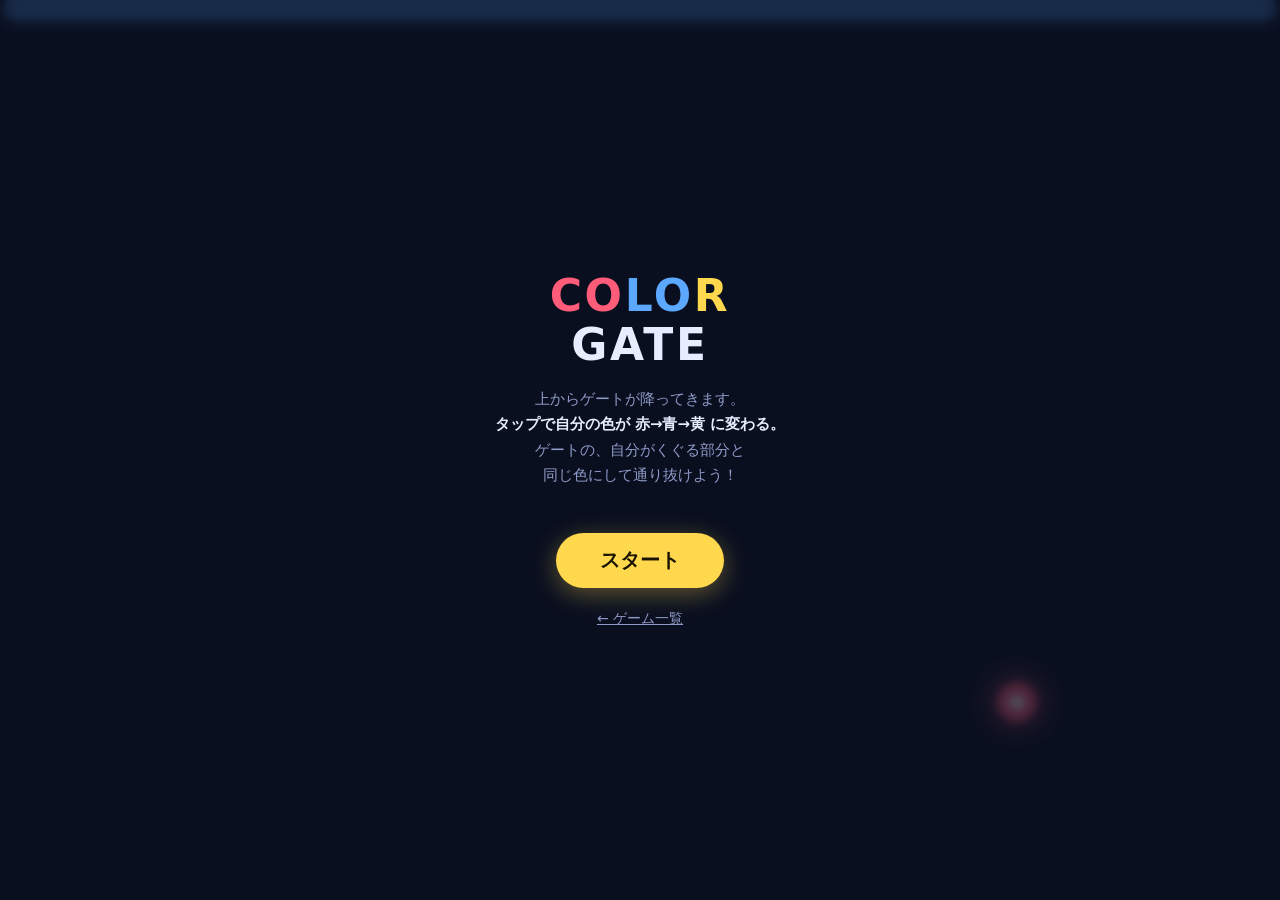
==== games/color-gate/index.html @ dcc230c2 "games: Color Gate を追加 Co-Authored-By: Claude Opus 5.5 <noreply@anthropic.com>" ====
<!doctype html>
<html lang="ja">
<head>
<meta charset="utf-8">
<meta name="viewport" content="width=device-width,initial-scale=1,maximum-scale=1,user-scalable=no,viewport-fit=cover">
<meta name="theme-color" content="#0b1020">
<meta name="apple-mobile-web-app-capable" content="yes">
<meta name="mobile-web-app-capable" content="yes">
<title>Color Gate</title>
<style>
  :root {
    --bg: #0b1020;
    --fg: #e8ecff;
    --muted: #8f9bc7;
    --accent: #ffd84d;
    --c0: #ff5c7a;
    --c1: #5ca8ff;
    --c2: #ffd84d;
  }
  html, body {
    margin: 0; height: 100%; background: var(--bg); overflow: hidden;
    overscroll-behavior: none;
  }
  body {
    touch-action: none; -webkit-user-select: none; user-select: none;
    -webkit-tap-highlight-color: transparent; -webkit-touch-callout: none;
    font-family: system-ui, -apple-system, "Hiragino Sans", "Noto Sans JP", sans-serif;
    color: var(--fg);
  }
  canvas { display: block; position: fixed; inset: 0; }
  #hud {
    position: fixed; left: 0; right: 0; top: 0;
    padding: calc(env(safe-area-inset-top) + 12px) 16px 0;
    display: flex; justify-content: space-between; align-items: baseline;
    pointer-events: none; font-weight: 800;
  }
  #score { font-size: 36px; font-variant-numeric: tabular-nums; }
  #bestHud { font-size: 14px; color: var(--muted); }
  #pauseBtn {
    position: fixed; right: 12px; bottom: calc(env(safe-area-inset-bottom) + 12px);
    width: 44px; height: 44px; border-radius: 50%; border: 1px solid rgba(255,255,255,.15);
    background: rgba(255,255,255,.06); color: var(--fg); font-size: 16px; font-weight: 800;
    padding: 0;
  }
  .overlay {
    position: fixed; inset: 0; display: flex; flex-direction: column;
    align-items: center; justify-content: center; gap: 14px; padding: 16px;
    text-align: center; background: rgba(11,16,32,.72);
    -webkit-backdrop-filter: blur(4px); backdrop-filter: blur(4px);
  }
  .hidden { display: none !important; }
  h1 { margin: 0; font-size: 44px; letter-spacing: .06em; line-height: 1.1; }
  h1 .r { color: var(--c0); } h1 .b { color: var(--c1); } h1 .y { color: var(--c2); }
  h2 { margin: 0; font-size: 32px; letter-spacing: .06em; }
  .how { color: var(--muted); font-size: 15px; line-height: 1.7; max-width: 320px; margin: 4px 0 8px; }
  .how b { color: var(--fg); }
  .big { font-size: 64px; font-weight: 900; line-height: 1; font-variant-numeric: tabular-nums; }
  .sub { color: var(--muted); font-size: 15px; }
  .record { color: var(--accent); font-weight: 800; font-size: 16px; letter-spacing: .1em; }
  button.main {
    font: inherit; font-size: 20px; font-weight: 800; padding: 14px 44px; margin-top: 8px;
    border: 0; border-radius: 999px; background: var(--accent); color: #1a1300;
    box-shadow: 0 6px 24px rgba(255,216,77,.35);
  }
  button.main:active { transform: scale(.96); }
  a.back { color: var(--muted); font-size: 14px; margin-top: 8px; }
</style>
</head>
<body>
<canvas id="c"></canvas>

<div id="hud" class="hidden">
  <div id="score">0</div>
  <div id="bestHud">BEST 0</div>
</div>
<button id="pauseBtn" class="hidden" aria-label="一時停止">II</button>

<div id="title" class="overlay">
  <h1><span class="r">CO</span><span class="b">LO</span><span class="y">R</span><br>GATE</h1>
  <p class="how">上からゲートが降ってきます。<br><b>タップで自分の色が 赤→青→黄 に変わる。</b><br>ゲートの、自分がくぐる部分と<br>同じ色にして通り抜けよう！</p>
  <div class="sub" id="bestTitle"></div>
  <button class="main" id="startBtn">スタート</button>
  <a class="back" href="../">← ゲーム一覧</a>
</div>

<div id="pause" class="overlay hidden">
  <h2>一時停止</h2>
  <button class="main" id="resumeBtn">つづける</button>
  <a class="back" href="../">← ゲーム一覧</a>
</div>

<div id="over" class="overlay hidden">
  <h2>GAME OVER</h2>
  <div class="big" id="finalScore">0</div>
  <div class="record hidden" id="newRecord">NEW RECORD!</div>
  <div class="sub" id="finalInfo"></div>
  <button class="main" id="retryBtn">もう一度</button>
  <a class="back" href="../">← ゲーム一覧</a>
</div>

<script>
(() => {
  const cv = document.getElementById('c');
  const ctx = cv.getContext('2d');
  const $ = id => document.getElementById(id);
  const TAU = Math.PI * 2;
  const COLORS = ['#ff5c7a', '#5ca8ff', '#ffd84d'];

  // ---------- 調整用パラメータ ----------
  const CFG = {
    speedBase: 150,   // ゲートの落下速度（U/秒）
    speedGain: 4,     // 1秒ごとに増える落下速度
    speedMax: 380,
    gapBase: 330,     // ゲート同士の間隔（U）
    gapMin: 190,
    gapShrink: 3,     // 1秒ごとに縮む間隔
    moveBase: 0.30,   // 自機の左右移動速度（画面幅/秒）
    moveGain: 0.006,
    moveMax: 0.65,
  };

  // ---------- 画面サイズ ----------
  let W, H, U, PY, PR;
  function resize() {
    const dpr = Math.min(window.devicePixelRatio || 1, 2);
    W = window.innerWidth; H = window.innerHeight;
    cv.width = Math.round(W * dpr); cv.height = Math.round(H * dpr);
    cv.style.width = W + 'px'; cv.style.height = H + 'px';
    ctx.setTransform(dpr, 0, 0, dpr, 0, 0);
    U = Math.min(W, H * 0.6) / 360; // 基準単位（スマホ縦で約1px）
    PY = H * 0.78;
    PR = 13 * U;
  }
  window.addEventListener('resize', resize);
  resize();

  // ---------- 保存 ----------
  let best = 0;
  try { best = Number(localStorage.getItem('color-gate-best')) || 0; } catch (e) {}
  function saveBest() { try { localStorage.setItem('color-gate-best', String(best)); } catch (e) {} }

  // ---------- 状態 ----------
  let state = 'title'; // title | play | dying | over | pause
  let t = 0, score = 0, shake = 0, flash = 0, dyingT = 0, nextGap = 0;
  const p = { x: 0.5, dir: 1, color: 0, trail: [] }; // x は画面幅に対する割合
  let gates = [], parts = [], texts = [];

  const vib = ms => { try { navigator.vibrate && navigator.vibrate(ms); } catch (e) {} };
  const rand = n => Math.floor(Math.random() * n);

  function reset() {
    t = 0; score = 0; shake = 0; flash = 0;
    p.x = 0.5; p.dir = Math.random() < 0.5 ? 1 : -1; p.color = 0; p.trail = [];
    gates = []; parts = []; texts = [];
    nextGap = 0;
    spawnGate(-20 * U);
    updateHud();
  }

  // 1〜3色に区切られたゲートを作る（隣り合う区画は別の色）
  function spawnGate(y) {
    let n = 1;
    if (t > 6) n = Math.random() < 0.5 ? 2 : 1;
    if (t > 18) n = 1 + rand(3);
    if (t > 40) n = Math.random() < 0.3 ? 2 : 3;
    const segs = [];
    const cuts = [0];
    for (let i = 1; i < n; i++) cuts.push((i + (Math.random() - 0.5) * 0.4) / n);
    cuts.push(1);
    let prev = -1;
    for (let i = 0; i < n; i++) {
      let c;
      do { c = rand(3); } while (c === prev);
      prev = c;
      segs.push({ a: cuts[i], b: cuts[i + 1], c });
    }
    gates.push({ y, segs, passed: false, hit: 0 });
  }

  function burst(x, y, color, n, power = 1) {
    for (let i = 0; i < n; i++) {
      const a = Math.random() * TAU, s = (40 + Math.random() * 160) * U * power;
      parts.push({ x, y, vx: Math.cos(a) * s, vy: Math.sin(a) * s, l: 1, d: 0.6 + Math.random() * 0.5, c: color, r: (1.5 + Math.random() * 2.5) * U });
    }
  }

  function updateHud() {
    $('score').textContent = score;
    $('bestHud').textContent = 'BEST ' + Math.max(best, score);
  }

  // ---------- 入力 ----------
  function cycle() {
    if (state !== 'play') return;
    p.color = (p.color + 1) % 3;
    flash = 1;
    burst(p.x * W, PY, COLORS[p.color], 6, 0.5);
  }
  cv.addEventListener('pointerdown', e => { e.preventDefault(); cycle(); });
  window.addEventListener('keydown', e => {
    if (e.code === 'Space' || e.code === 'Enter') {
      e.preventDefault();
      if (state === 'play') cycle();
      else if (state === 'title' || state === 'over') start();
      else if (state === 'pause') resume();
    }
  });

  function show(id) {
    ['title', 'pause', 'over'].forEach(o => $(o).classList.toggle('hidden', o !== id));
    $('hud').classList.toggle('hidden', state === 'title');
    $('pauseBtn').classList.toggle('hidden', id !== null);
  }

  function start() { reset(); state = 'play'; show(null); }
  function pause() { if (state === 'play') { state = 'pause'; show('pause'); } }
  function resume() { if (state === 'pause') { state = 'play'; show(null); last = performance.now(); } }

  $('startBtn').addEventListener('click', start);
  $('retryBtn').addEventListener('click', start);
  $('resumeBtn').addEventListener('click', resume);
  $('pauseBtn').addEventListener('pointerdown', e => { e.stopPropagation(); });
  $('pauseBtn').addEventListener('click', pause);
  document.addEventListener('visibilitychange', () => { if (document.hidden) pause(); });

  function die(gate) {
    state = 'dying'; dyingT = 0.9; shake = 14 * U;
    gate.hit = 1;
    const x = p.x * W;
    burst(x, PY, COLORS[p.color], 30, 1.4);
    burst(x, PY, '#ffffff', 12, 1.0);
    vib([60, 40, 90]);
    $('pauseBtn').classList.add('hidden');
  }

  function gameOver() {
    state = 'over';
    const isRecord = score > best;
    if (isRecord) { best = score; saveBest(); }
    $('finalScore').textContent = score;
    $('newRecord').classList.toggle('hidden', !isRecord || score === 0);
    $('finalInfo').textContent = `生存 ${t.toFixed(1)} 秒 ・ BEST ${best}`;
    updateHud();
    show('over');
  }

  const segAt = (g, fx) => g.segs.find(s => fx >= s.a && fx < s.b) || g.segs[g.segs.length - 1];

  // ---------- 更新 ----------
  function update(dt) {
    if (state === 'play') {
      t += dt;
      const speed = U * Math.min(CFG.speedBase + t * CFG.speedGain, CFG.speedMax);
      const gap = U * Math.max(CFG.gapBase - t * CFG.gapShrink, CFG.gapMin);
      const move = Math.min(CFG.moveBase + t * CFG.moveGain, CFG.moveMax);

      // 自機の左右往復
      const m = PR / W; // 端の余白（割合）
      p.x += p.dir * move * dt;
      if (p.x > 1 - m) { p.x = 1 - m; p.dir = -1; }
      if (p.x < m) { p.x = m; p.dir = 1; }
      p.trail.push(p.x * W);
      if (p.trail.length > 12) p.trail.shift();

      // ゲートの移動と判定
      for (const g of gates) {
        const prevY = g.y;
        g.y += speed * dt;
        if (!g.passed && prevY < PY && g.y >= PY) {
          g.passed = true;
          const seg = segAt(g, p.x);
          if (seg.c === p.color) {
            score++;
            texts.push({ x: p.x * W, y: PY, s: '+1', l: 1, c: COLORS[seg.c] });
            burst(p.x * W, PY, COLORS[seg.c], 14);
            vib(12);
            updateHud();
          } else {
            die(g);
            break;
          }
        }
      }
      gates = gates.filter(g => g.y < H + 40 * U);

      // 次のゲート
      const top = gates.reduce((mn, g) => Math.min(mn, g.y), Infinity);
      if (top === Infinity || top >= gap - 20 * U) spawnGate(top === Infinity ? -20 * U : top - gap);
    } else if (state === 'dying') {
      dyingT -= dt;
      if (dyingT <= 0) gameOver();
    } else if (state === 'title' || state === 'over') {
      // 背景でゆっくり動かす
      p.x = 0.5 + Math.sin(performance.now() / 1400) * 0.3;
      if (gates.length === 0) spawnGate(-20 * U);
      for (const g of gates) g.y += 60 * U * dt;
      gates = gates.filter(g => g.y < H + 40 * U);
      const top = gates.reduce((mn, g) => Math.min(mn, g.y), Infinity);
      if (top >= 260 * U) spawnGate(top - 300 * U);
    }

    for (const q of parts) { q.x += q.vx * dt; q.y += q.vy * dt; q.vx *= 0.96; q.vy *= 0.96; q.l -= dt / q.d; }
    parts = parts.filter(q => q.l > 0);
    for (const s of texts) { s.y -= 40 * U * dt; s.l -= dt * 1.4; }
    texts = texts.filter(s => s.l > 0);
    for (const g of gates) if (g.hit > 0) g.hit = Math.max(0, g.hit - dt);
    shake *= Math.pow(0.02, dt);
    flash = Math.max(0, flash - dt * 5);
  }

  // ---------- 描画 ----------
  function roundRect(x, y, w, h, r) {
    ctx.beginPath();
    ctx.moveTo(x + r, y);
    ctx.arcTo(x + w, y, x + w, y + h, r);
    ctx.arcTo(x + w, y + h, x, y + h, r);
    ctx.arcTo(x, y + h, x, y, r);
    ctx.arcTo(x, y, x + w, y, r);
    ctx.closePath();
  }

  function draw() {
    ctx.fillStyle = '#0b1020';
    ctx.fillRect(0, 0, W, H);

    ctx.save();
    if (shake > 0.3) ctx.translate((Math.random() - 0.5) * shake, (Math.random() - 0.5) * shake);

    // 自機の通り道
    ctx.strokeStyle = 'rgba(120,150,255,0.12)';
    ctx.lineWidth = 2;
    ctx.setLineDash([6 * U, 8 * U]);
    ctx.beginPath(); ctx.moveTo(0, PY); ctx.lineTo(W, PY); ctx.stroke();
    ctx.setLineDash([]);

    const inGame = state === 'play' || state === 'dying' || state === 'pause';

    // ゲート
    const gh = 16 * U, pad = 3 * U;
    for (const g of gates) {
      ctx.globalAlpha = inGame ? 1 : 0.45;
      for (const s of g.segs) {
        const x0 = s.a * W + pad, x1 = s.b * W - pad;
        ctx.fillStyle = COLORS[s.c];
        ctx.shadowColor = COLORS[s.c]; ctx.shadowBlur = 10 * U;
        roundRect(x0, g.y - gh / 2, x1 - x0, gh, gh / 2);
        ctx.fill();
      }
      ctx.shadowBlur = 0;
      if (g.hit > 0) {
        ctx.globalAlpha = g.hit;
        ctx.fillStyle = '#ffffff';
        ctx.fillRect(0, g.y - gh / 2, W, gh);
      }
    }
    ctx.globalAlpha = 1;

    // 次にくぐる区画の目印（自機の真上に細い線）
    if (state === 'play') {
      const next = gates.filter(g => !g.passed).sort((a, b) => b.y - a.y)[0];
      if (next) {
        const seg = segAt(next, p.x);
        ctx.strokeStyle = COLORS[seg.c];
        ctx.globalAlpha = 0.25;
        ctx.lineWidth = 2 * U;
        ctx.beginPath(); ctx.moveTo(p.x * W, next.y + gh / 2); ctx.lineTo(p.x * W, PY - PR); ctx.stroke();
        ctx.globalAlpha = 1;
      }
    }

    // 自機
    if (state !== 'dying' && state !== 'over') {
      const col = COLORS[p.color];
      for (let i = 0; i < p.trail.length; i++) {
        const k = i / p.trail.length;
        ctx.globalAlpha = k * 0.3;
        ctx.fillStyle = col;
        ctx.beginPath(); ctx.arc(p.trail[i], PY, PR * k, 0, TAU); ctx.fill();
      }
      ctx.globalAlpha = 1;
      const x = p.x * W;
      ctx.shadowColor = col; ctx.shadowBlur = 20 * U;
      ctx.fillStyle = col;
      ctx.beginPath(); ctx.arc(x, PY, PR * (1 + flash * 0.25), 0, TAU); ctx.fill();
      ctx.shadowBlur = 0;
      ctx.fillStyle = 'rgba(255,255,255,0.85)';
      ctx.beginPath(); ctx.arc(x, PY, PR * 0.4, 0, TAU); ctx.fill();

      // 次の色のヒント
      if (inGame) {
        ctx.fillStyle = COLORS[(p.color + 1) % 3];
        ctx.globalAlpha = 0.7;
        ctx.beginPath(); ctx.arc(x, PY + PR + 9 * U, 4 * U, 0, TAU); ctx.fill();
        ctx.globalAlpha = 1;
      }
    }

    // パーティクル・テキスト
    for (const q of parts) {
      ctx.globalAlpha = Math.max(0, q.l);
      ctx.fillStyle = q.c;
      ctx.beginPath(); ctx.arc(q.x, q.y, q.r, 0, TAU); ctx.fill();
    }
    ctx.globalAlpha = 1;
    ctx.font = `800 ${18 * U}px system-ui, sans-serif`;
    ctx.textAlign = 'center';
    for (const s of texts) {
      ctx.globalAlpha = Math.max(0, s.l);
      ctx.fillStyle = s.c;
      ctx.fillText(s.s, s.x, s.y - 24 * U);
    }
    ctx.globalAlpha = 1;
    ctx.restore();
  }

  // ---------- ループ ----------
  let last = performance.now();
  function loop(now) {
    const dt = Math.min((now - last) / 1000, 1 / 30);
    last = now;
    if (state !== 'pause') update(dt);
    draw();
    requestAnimationFrame(loop);
  }

  $('bestTitle').textContent = best > 0 ? `BEST ${best}` : '';
  show('title');
  requestAnimationFrame(loop);
})();
</script>
</body>
</html>
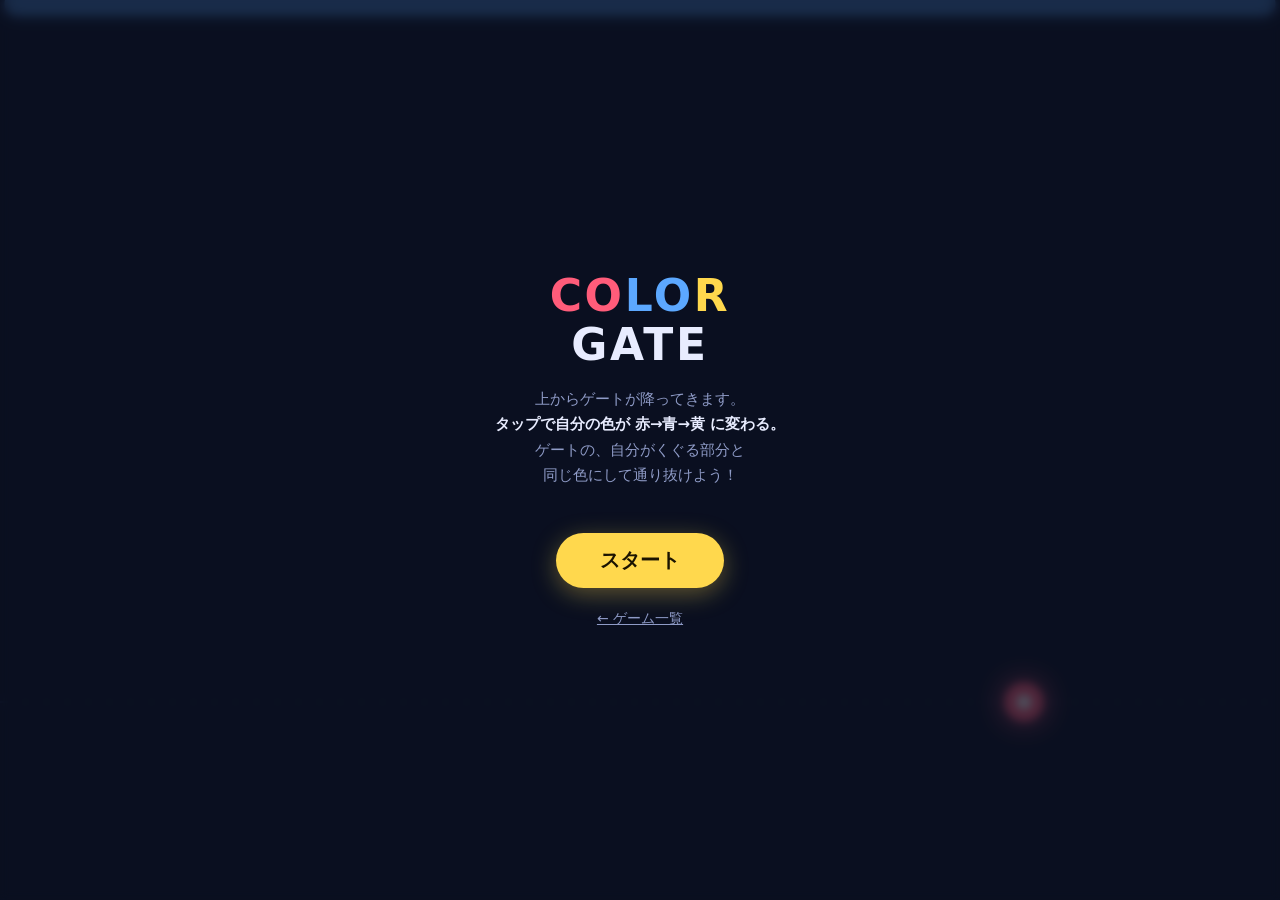
==== commit 1bf0003a: "games: 全ゲームに結果シェアボタンを追加(共通 share.js) Co-Authored-By: Claude Opus 5.5 <noreply@anthropic.com>" ====
--- a/games/color-gate/index.html
+++ b/games/color-gate/index.html
@@ -64,6 +64,12 @@
   }
   button.main:active { transform: scale(.96); }
   a.back { color: var(--muted); font-size: 14px; margin-top: 8px; }
+  button.share {
+    font: inherit; font-size: 15px; font-weight: 700; padding: 10px 26px;
+    border: 1px solid rgba(255,255,255,.25); border-radius: 999px;
+    background: rgba(255,255,255,.06); color: var(--fg);
+  }
+  button.share:active { transform: scale(.96); }
 </style>
 </head>
 <body>
@@ -95,9 +101,11 @@
   <div class="record hidden" id="newRecord">NEW RECORD!</div>
   <div class="sub" id="finalInfo"></div>
   <button class="main" id="retryBtn">もう一度</button>
+  <button class="share" id="shareBtn">📤 結果をシェア</button>
   <a class="back" href="../">← ゲーム一覧</a>
 </div>
 
+<script src="../share.js"></script>
 <script>
 (() => {
   const cv = document.getElementById('c');
@@ -219,6 +227,8 @@
   $('startBtn').addEventListener('click', start);
   $('retryBtn').addEventListener('click', start);
   $('resumeBtn').addEventListener('click', resume);
+  let shareText = '';
+  $('shareBtn').addEventListener('click', e => { e.currentTarget.blur(); GameShare.share(shareText); });
   $('pauseBtn').addEventListener('pointerdown', e => { e.stopPropagation(); });
   $('pauseBtn').addEventListener('click', pause);
   document.addEventListener('visibilitychange', () => { if (document.hidden) pause(); });
@@ -240,6 +250,7 @@
     $('finalScore').textContent = score;
     $('newRecord').classList.toggle('hidden', !isRecord || score === 0);
     $('finalInfo').textContent = `生存 ${t.toFixed(1)} 秒 ・ BEST ${best}`;
+    shareText = `🚦 Color Gate で ${score} ゲート通過！（生存 ${t.toFixed(1)} 秒）`;
     updateHud();
     show('over');
   }
